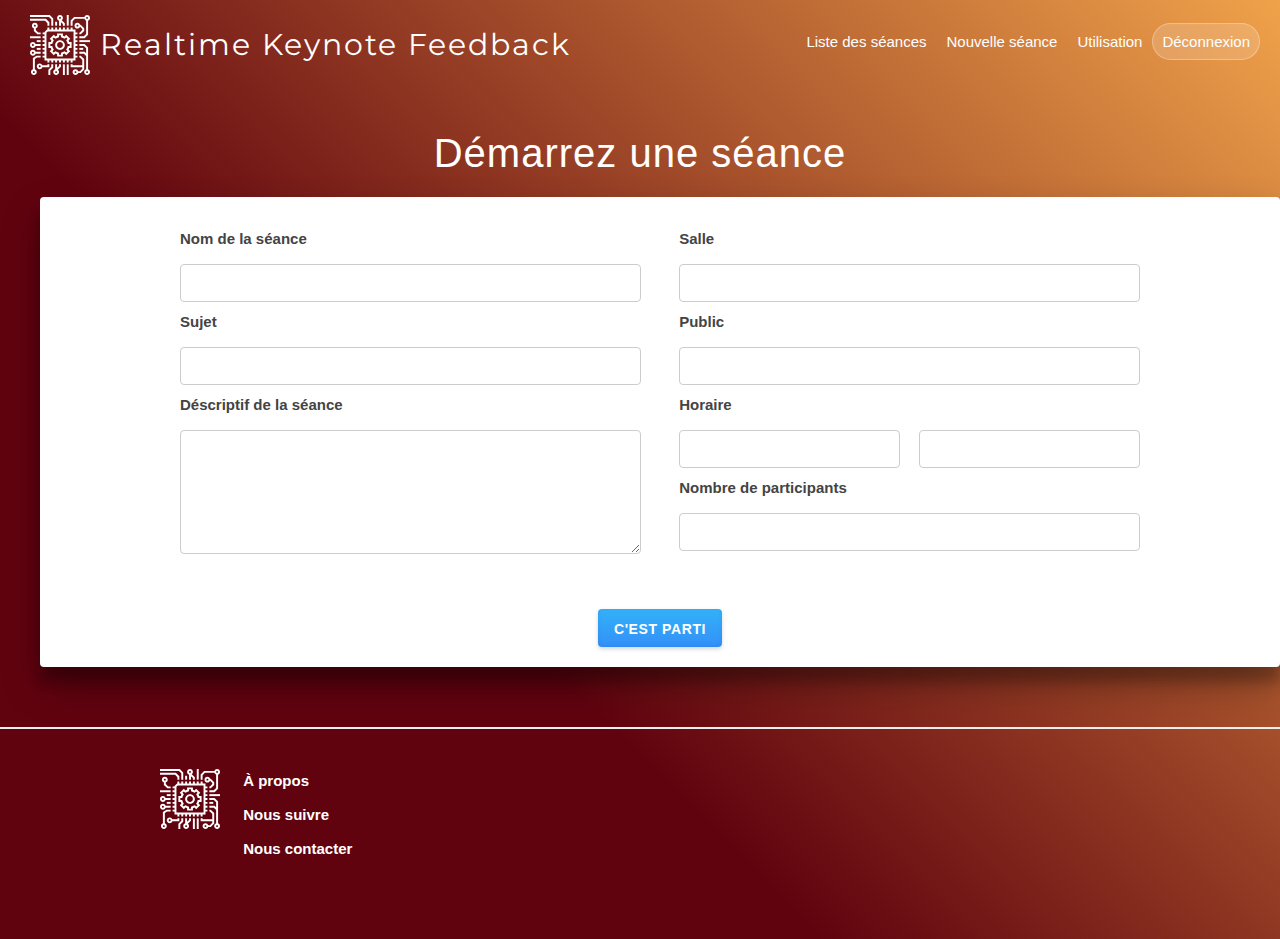
==== index.html @ aec3f94d "ok" ====
<!DOCTYPE html>
<html lang="en">

<head>
    <meta charset="UTF-8">
    <meta name="viewport" content="width=device-width, initial-scale=1.0">
    <meta http-equiv="X-UA-Compatible" content="ie=edge">
    <link rel="stylesheet" href="libs/skeleton/css/skeleton.css">
    <link rel="stylesheet" href="css/master.css">
    <link href="https://fonts.googleapis.com/css?family=Fahkwang|Major+Mono+Display|Montserrat" rel="stylesheet">
    <title>Keynote</title>
</head>

<body>
    <nav>
        <div id="logo">
            <img src="img/logo2.svg" width="60" alt="">
            <span>Realtime Key<span>note</span> Feedback</span>
        </div>
        <ul>
            <li><a href="#">Liste des séances</a></li>
            <li><a href="#">Nouvelle séance</a></li>
            <li><a href="#">Utilisation</a></li>
            <li><a href="#" class='btn'>Déconnexion</a></li>
        </ul>
    </nav>
    <div id="first-title">
        <h1>Démarrez une séance</h1>
    </div>

    <div id="content">
        <!--<h2>Informations sur la séance</h2>-->

        <div class="container">
            <div class="row">
                <div class="six columns">
                    <label for="">Nom de la séance</label>
                    <input type="text" required>
                    <label for="">Sujet</label>
                    <input class="u-full-width" type="text" required>
                    <label for="">Déscriptif de la séance</label>
                    <textarea type="text" style="height: 124px;"></textarea>
                </div>
                <div class="six columns">

                    <label for="">Salle</label>
                    <input type="text">

                    <label for="">Public</label>
                    <input type="text">
                    <label for="">Horaire</label>
                    <div class="row">
                        <div class="six columns">
                            <input type="number">
                        </div>
                        <div class="six columns">
                            <input type="number">
                        </div>
                    </div>
                    <label for="">Nombre de participants</label>
                    <input type="number" required>

                    <!-- <div class="row">
                        <div class="col-12"><button type="submit" class='btn-general btn-right'>C'est parti</button></div>

                    </div>-->
                </div>
            </div>
            <div class="row">
                <div class="twelve columns">

                    <div class="center">


                        <button type="submit" class='btn-general'>C'est parti</button></div>
                </div>


            </div>
        </div>
    </div>

    </div>
    <footer>
        <div class="container">
            <div class="row">
                <div class="one columns"> <img src="img/logo2.svg" width="60" alt=""></div>
                <div class="six columns">
                    <ul>
                        <li>À propos</li>
                        <li>Nous suivre</li>
                        <li>Nous contacter</li>
                    </ul>
                </div>

            </div>
        </div>

    </footer>
</body>

</html>
---- libs/skeleton/css/skeleton.css ----
/*
* Skeleton V2.0.4
* Copyright 2014, Dave Gamache
* www.getskeleton.com
* Free to use under the MIT license.
* http://www.opensource.org/licenses/mit-license.php
* 12/29/2014
*/


/* Table of contents
––––––––––––––––––––––––––––––––––––––––––––––––––
- Grid
- Base Styles
- Typography
- Links
- Buttons
- Forms
- Lists
- Code
- Tables
- Spacing
- Utilities
- Clearing
- Media Queries
*/


/* Grid
–––––––––––––––––––––––––––––––––––––––––––––––––– */
.container {
  position: relative;
  width: 100%;
  max-width: 960px;
  margin: 0 auto;
  padding: 0 20px;
  box-sizing: border-box; }
.column,
.columns {
  width: 100%;
  float: left;
  box-sizing: border-box; }

/* For devices larger than 400px */
@media (min-width: 400px) {
  .container {
    width: 85%;
    padding: 0; }
}

/* For devices larger than 550px */
@media (min-width: 550px) {
  .container {
    width: 80%; }
  .column,
  .columns {
    margin-left: 4%; }
  .column:first-child,
  .columns:first-child {
    margin-left: 0; }

  .one.column,
  .one.columns                    { width: 4.66666666667%; }
  .two.columns                    { width: 13.3333333333%; }
  .three.columns                  { width: 22%;            }
  .four.columns                   { width: 30.6666666667%; }
  .five.columns                   { width: 39.3333333333%; }
  .six.columns                    { width: 48%;            }
  .seven.columns                  { width: 56.6666666667%; }
  .eight.columns                  { width: 65.3333333333%; }
  .nine.columns                   { width: 74.0%;          }
  .ten.columns                    { width: 82.6666666667%; }
  .eleven.columns                 { width: 91.3333333333%; }
  .twelve.columns                 { width: 100%; margin-left: 0; }

  .one-third.column               { width: 30.6666666667%; }
  .two-thirds.column              { width: 65.3333333333%; }

  .one-half.column                { width: 48%; }

  /* Offsets */
  .offset-by-one.column,
  .offset-by-one.columns          { margin-left: 8.66666666667%; }
  .offset-by-two.column,
  .offset-by-two.columns          { margin-left: 17.3333333333%; }
  .offset-by-three.column,
  .offset-by-three.columns        { margin-left: 26%;            }
  .offset-by-four.column,
  .offset-by-four.columns         { margin-left: 34.6666666667%; }
  .offset-by-five.column,
  .offset-by-five.columns         { margin-left: 43.3333333333%; }
  .offset-by-six.column,
  .offset-by-six.columns          { margin-left: 52%;            }
  .offset-by-seven.column,
  .offset-by-seven.columns        { margin-left: 60.6666666667%; }
  .offset-by-eight.column,
  .offset-by-eight.columns        { margin-left: 69.3333333333%; }
  .offset-by-nine.column,
  .offset-by-nine.columns         { margin-left: 78.0%;          }
  .offset-by-ten.column,
  .offset-by-ten.columns          { margin-left: 86.6666666667%; }
  .offset-by-eleven.column,
  .offset-by-eleven.columns       { margin-left: 95.3333333333%; }

  .offset-by-one-third.column,
  .offset-by-one-third.columns    { margin-left: 34.6666666667%; }
  .offset-by-two-thirds.column,
  .offset-by-two-thirds.columns   { margin-left: 69.3333333333%; }

  .offset-by-one-half.column,
  .offset-by-one-half.columns     { margin-left: 52%; }

}


/* Base Styles
–––––––––––––––––––––––––––––––––––––––––––––––––– */
/* NOTE
html is set to 62.5% so that all the REM measurements throughout Skeleton
are based on 10px sizing. So basically 1.5rem = 15px :) */
html {
  font-size: 62.5%; }
body {
  font-size: 1.5em; /* currently ems cause chrome bug misinterpreting rems on body element */
  line-height: 1.6;
  font-weight: 400;
  font-family: "Raleway", "HelveticaNeue", "Helvetica Neue", Helvetica, Arial, sans-serif;
  color: #222; }


/* Typography
–––––––––––––––––––––––––––––––––––––––––––––––––– */
h1, h2, h3, h4, h5, h6 {
  margin-top: 0;
  margin-bottom: 2rem;
  font-weight: 300; }
h1 { font-size: 4.0rem; line-height: 1.2;  letter-spacing: -.1rem;}
h2 { font-size: 3.6rem; line-height: 1.25; letter-spacing: -.1rem; }
h3 { font-size: 3.0rem; line-height: 1.3;  letter-spacing: -.1rem; }
h4 { font-size: 2.4rem; line-height: 1.35; letter-spacing: -.08rem; }
h5 { font-size: 1.8rem; line-height: 1.5;  letter-spacing: -.05rem; }
h6 { font-size: 1.5rem; line-height: 1.6;  letter-spacing: 0; }

/* Larger than phablet */
@media (min-width: 550px) {
  h1 { font-size: 5.0rem; }
  h2 { font-size: 4.2rem; }
  h3 { font-size: 3.6rem; }
  h4 { font-size: 3.0rem; }
  h5 { font-size: 2.4rem; }
  h6 { font-size: 1.5rem; }
}

p {
  margin-top: 0; }


/* Links
–––––––––––––––––––––––––––––––––––––––––––––––––– */
a {
  color: #1EAEDB; }
a:hover {
  color: #0FA0CE; }


/* Buttons
–––––––––––––––––––––––––––––––––––––––––––––––––– */
.button,
button,
input[type="submit"],
input[type="reset"],
input[type="button"] {
  display: inline-block;
  height: 38px;
  padding: 0 30px;
  color: #555;
  text-align: center;
  font-size: 11px;
  font-weight: 600;
  line-height: 38px;
  letter-spacing: .1rem;
  text-transform: uppercase;
  text-decoration: none;
  white-space: nowrap;
  background-color: transparent;
  border-radius: 4px;
  border: 1px solid #bbb;
  cursor: pointer;
  box-sizing: border-box; }
.button:hover,
button:hover,
input[type="submit"]:hover,
input[type="reset"]:hover,
input[type="button"]:hover,
.button:focus,
button:focus,
input[type="submit"]:focus,
input[type="reset"]:focus,
input[type="button"]:focus {
  color: #333;
  border-color: #888;
  outline: 0; }
.button.button-primary,
button.button-primary,
input[type="submit"].button-primary,
input[type="reset"].button-primary,
input[type="button"].button-primary {
  color: #FFF;
  background-color: #33C3F0;
  border-color: #33C3F0; }
.button.button-primary:hover,
button.button-primary:hover,
input[type="submit"].button-primary:hover,
input[type="reset"].button-primary:hover,
input[type="button"].button-primary:hover,
.button.button-primary:focus,
button.button-primary:focus,
input[type="submit"].button-primary:focus,
input[type="reset"].button-primary:focus,
input[type="button"].button-primary:focus {
  color: #FFF;
  background-color: #1EAEDB;
  border-color: #1EAEDB; }


/* Forms
–––––––––––––––––––––––––––––––––––––––––––––––––– */
input[type="email"],
input[type="number"],
input[type="search"],
input[type="text"],
input[type="tel"],
input[type="url"],
input[type="password"],
textarea,
select {
  height: 38px;
  padding: 6px 10px; /* The 6px vertically centers text on FF, ignored by Webkit */
  background-color: #fff;
  border: 1px solid #D1D1D1;
  border-radius: 4px;
  box-shadow: none;
  box-sizing: border-box; }
/* Removes awkward default styles on some inputs for iOS */
input[type="email"],
input[type="number"],
input[type="search"],
input[type="text"],
input[type="tel"],
input[type="url"],
input[type="password"],
textarea {
  -webkit-appearance: none;
     -moz-appearance: none;
          appearance: none; }
textarea {
  min-height: 65px;
  padding-top: 6px;
  padding-bottom: 6px; }
input[type="email"]:focus,
input[type="number"]:focus,
input[type="search"]:focus,
input[type="text"]:focus,
input[type="tel"]:focus,
input[type="url"]:focus,
input[type="password"]:focus,
textarea:focus,
select:focus {
  border: 1px solid #33C3F0;
  outline: 0; }
label,
legend {
  display: block;
  margin-bottom: .5rem;
  font-weight: 600; }
fieldset {
  padding: 0;
  border-width: 0; }
input[type="checkbox"],
input[type="radio"] {
  display: inline; }
label > .label-body {
  display: inline-block;
  margin-left: .5rem;
  font-weight: normal; }


/* Lists
–––––––––––––––––––––––––––––––––––––––––––––––––– */
ul {
  list-style: circle inside; }
ol {
  list-style: decimal inside; }
ol, ul {
  padding-left: 0;
  margin-top: 0; }
ul ul,
ul ol,
ol ol,
ol ul {
  margin: 1.5rem 0 1.5rem 3rem;
  font-size: 90%; }
li {
  margin-bottom: 1rem; }


/* Code
–––––––––––––––––––––––––––––––––––––––––––––––––– */
code {
  padding: .2rem .5rem;
  margin: 0 .2rem;
  font-size: 90%;
  white-space: nowrap;
  background: #F1F1F1;
  border: 1px solid #E1E1E1;
  border-radius: 4px; }
pre > code {
  display: block;
  padding: 1rem 1.5rem;
  white-space: pre; }


/* Tables
–––––––––––––––––––––––––––––––––––––––––––––––––– */
th,
td {
  padding: 12px 15px;
  text-align: left;
  border-bottom: 1px solid #E1E1E1; }
th:first-child,
td:first-child {
  padding-left: 0; }
th:last-child,
td:last-child {
  padding-right: 0; }


/* Spacing
–––––––––––––––––––––––––––––––––––––––––––––––––– */
button,
.button {
  margin-bottom: 1rem; }
input,
textarea,
select,
fieldset {
  margin-bottom: 1.5rem; }
pre,
blockquote,
dl,
figure,
table,
p,
ul,
ol,
form {
  margin-bottom: 2.5rem; }


/* Utilities
–––––––––––––––––––––––––––––––––––––––––––––––––– */
.u-full-width {
  width: 100%;
  box-sizing: border-box; }
.u-max-full-width {
  max-width: 100%;
  box-sizing: border-box; }
.u-pull-right {
  float: right; }
.u-pull-left {
  float: left; }


/* Misc
–––––––––––––––––––––––––––––––––––––––––––––––––– */
hr {
  margin-top: 3rem;
  margin-bottom: 3.5rem;
  border-width: 0;
  border-top: 1px solid #E1E1E1; }


/* Clearing
–––––––––––––––––––––––––––––––––––––––––––––––––– */

/* Self Clearing Goodness */
.container:after,
.row:after,
.u-cf {
  content: "";
  display: table;
  clear: both; }


/* Media Queries
–––––––––––––––––––––––––––––––––––––––––––––––––– */
/*
Note: The best way to structure the use of media queries is to create the queries
near the relevant code. For example, if you wanted to change the styles for buttons
on small devices, paste the mobile query code up in the buttons section and style it
there.
*/


/* Larger than mobile */
@media (min-width: 400px) {}

/* Larger than phablet (also point when grid becomes active) */
@media (min-width: 550px) {}

/* Larger than tablet */
@media (min-width: 750px) {}

/* Larger than desktop */
@media (min-width: 1000px) {}

/* Larger than Desktop HD */
@media (min-width: 1200px) {}
---- css/master.css ----
body {
  margin: 0;
  background: linear-gradient(45deg, #61030f 37%, #f0a24a 100%);
  background-repeat: no-repeat;
}

nav {
  display: flex;
  justify-content: space-between;
  padding-left: 20px;
  padding-right: 20px;
}
nav #logo {
  font-size: 30px;
  padding: 10px;
  display: flex;
  font-family: "Montserrat", sans-serif;
}
nav #logo img {
  margin-top: auto;
  margin-bottom: auto;
}
nav #logo span {
  color: white;
  margin-top: auto;
  margin-bottom: auto;
  margin-left: 10px;
  letter-spacing: 2px;
}
nav #logo span span {
  margin-left: 0;
}
nav ul {
  margin-top: 30px;
  display: flex;
  list-style: none;
}
nav ul li a {
  color: white;
  text-decoration: none;
  padding: 10px;
}
nav ul li a:hover {
  color: #eee;
}
nav ul li a.btn {
  background: rgba(255, 255, 255, 0.16);
  box-shadow: inset 0 0 1px 1px rgba(255, 255, 255, 0.32);
  border: none;
  border-radius: 40px;
  color: #fff !important;
}

#bottom {
  background: #aaa;
  height: 100px;
}

#content {
  box-shadow: 0 19px 38px rgba(0, 0, 0, 0.3), 0 15px 12px rgba(0, 0, 0, 0.22);
  color: #2b2b2b;
  width: 1200px;
  background-color: #fff;
  border-radius: 4px;
  margin-left: calc(100%/2 - 600px );
  padding: 20px;
  padding-top: 30px;
}
#content h2 {
  margin: 0;
  color: #474747;
  font-weight: normal;
  font-size: 22px;
  line-height: 46px;
  letter-spacing: 0.3px;
  margin-bottom: 20px;
}
#content p {
  text-transform: none;
  letter-spacing: 0;
  color: #646f8d;
  font-size: 22px;
  font-weight: 300;
  line-height: 37px;
  margin: 0 0 30px;
}
#content input, #content textarea {
  width: 100%;
  min-height: 20px;
  padding: 8px 12px;
  margin: 8px 0;
  display: inline-block;
  border: 1px solid #ccc;
  border-radius: 4px;
  box-sizing: border-box;
}
#content label {
  color: #444;
}

h1 {
  margin-top: 40px;
  letter-spacing: 1px;
  font-size: 40px;
  text-align: center;
  color: white;
}

.center {
  margin-top: 40px;
  display: flex;
}
.center .btn-general {
  margin: auto;
}

.btn-right {
  float: right;
}

.btn-general.btn-right {
  margin-top: 90px;
}

.btn-general {
  cursor: pointer;
  display: inline-block;
  font-size: 14px;
  font-weight: 600;
  letter-spacing: 0.6px;
  line-height: 16px;
  padding: 12px 16px;
  border: none;
  margin: 0;
  color: white;
  background: linear-gradient(180deg, #33b1f8, #3390f8);
  transition: all 0.6s ease-in-out;
  box-shadow: 0 5px 14px rgba(40, 48, 79, 0), 0 2px 4px rgba(40, 48, 79, 0.2), inset 0 -1px 4px rgba(23, 78, 138, 0.12);
}

button.btn-general:hover {
  background: linear-gradient(180deg, #33b1f8, #2979d4);
  color: white;
}

footer {
  margin-top: 60px;
  border-top: 2px solid #eee;
  min-height: 150px;
  padding: 20px;
  padding-top: 40px;
}
footer ul {
  list-style: none;
  font-weight: bold;
  color: white;
}

/*# sourceMappingURL=master.css.map */
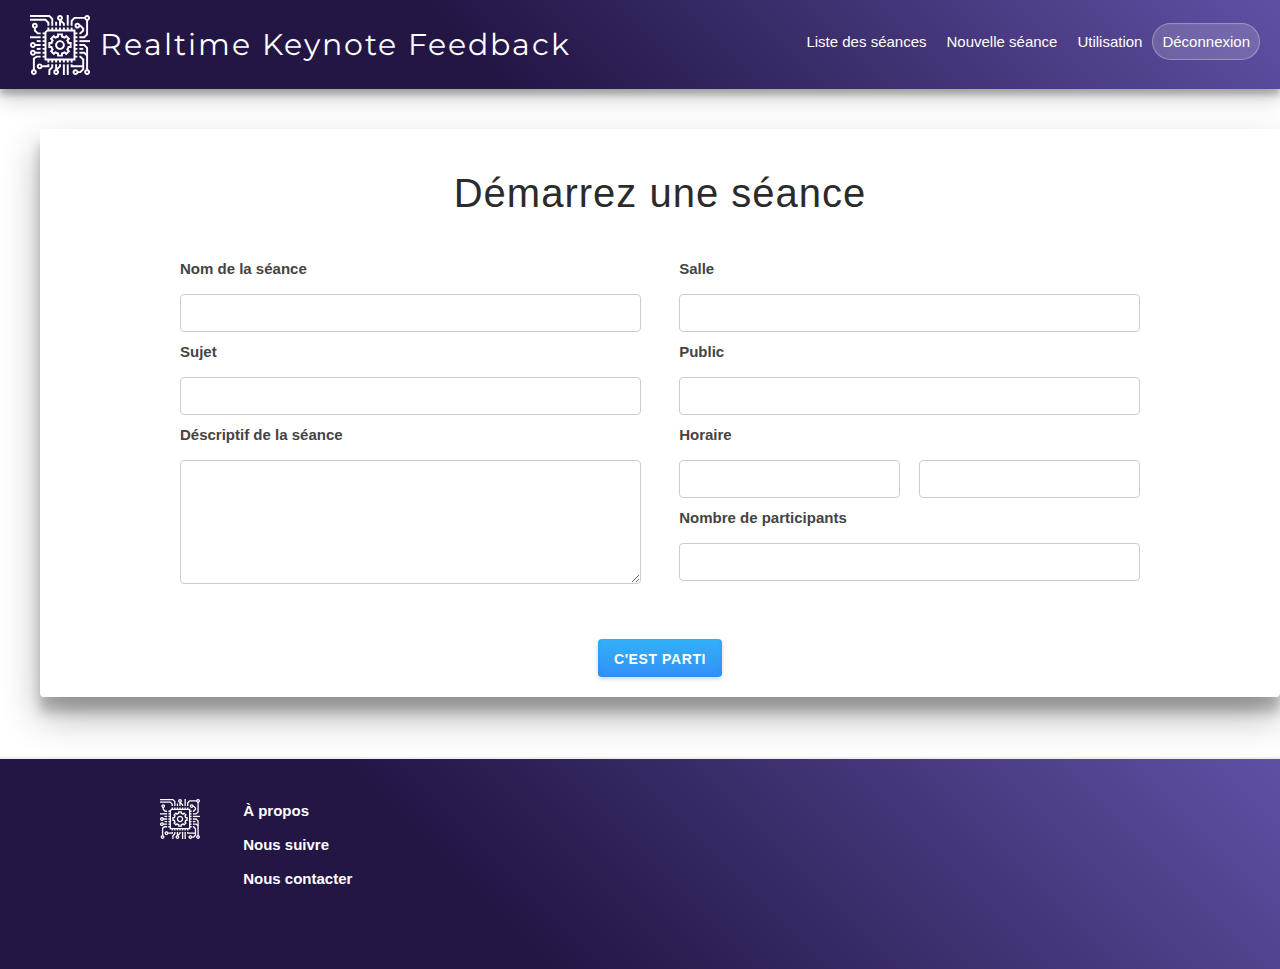
==== commit 67bacd65: "initialisation" ====
--- a/index.html
+++ b/index.html
@@ -24,13 +24,13 @@
             <li><a href="#" class='btn'>Déconnexion</a></li>
         </ul>
     </nav>
-    <div id="first-title">
-        <h1>Démarrez une séance</h1>
-    </div>
+
 
     <div id="content">
         <!--<h2>Informations sur la séance</h2>-->
-
+        <div id="first-title">
+            <h1>Démarrez une séance</h1>
+        </div>
         <div class="container">
             <div class="row">
                 <div class="six columns">
@@ -84,7 +84,7 @@
     <footer>
         <div class="container">
             <div class="row">
-                <div class="one columns"> <img src="img/logo2.svg" width="60" alt=""></div>
+                <div class="one columns"> <img src="img/logo2.svg" width="40" alt=""></div>
                 <div class="six columns">
                     <ul>
                         <li>À propos</li>
--- a/css/master.css
+++ b/css/master.css
@@ -1,10 +1,11 @@
 body {
   margin: 0;
-  background: linear-gradient(45deg, #61030f 37%, #f0a24a 100%);
   background-repeat: no-repeat;
 }
 
 nav {
+  box-shadow: 0 10px 20px rgba(0, 0, 0, 0.19), 0 6px 6px rgba(0, 0, 0, 0.23);
+  background: linear-gradient(45deg, #231544 37%, #6050a5 100%);
   display: flex;
   justify-content: space-between;
   padding-left: 20px;
@@ -57,6 +58,7 @@
 }
 
 #content {
+  margin-top: 40px;
   box-shadow: 0 19px 38px rgba(0, 0, 0, 0.3), 0 15px 12px rgba(0, 0, 0, 0.22);
   color: #2b2b2b;
   width: 1200px;
@@ -64,7 +66,6 @@
   border-radius: 4px;
   margin-left: calc(100%/2 - 600px );
   padding: 20px;
-  padding-top: 30px;
 }
 #content h2 {
   margin: 0;
@@ -99,11 +100,11 @@
 }
 
 h1 {
-  margin-top: 40px;
+  margin-bottom: 40px;
+  margin-top: 20px;
   letter-spacing: 1px;
   font-size: 40px;
   text-align: center;
-  color: white;
 }
 
 .center {
@@ -145,6 +146,7 @@
 
 footer {
   margin-top: 60px;
+  background: linear-gradient(45deg, #231544 37%, #6050a5 100%);
   border-top: 2px solid #eee;
   min-height: 150px;
   padding: 20px;
